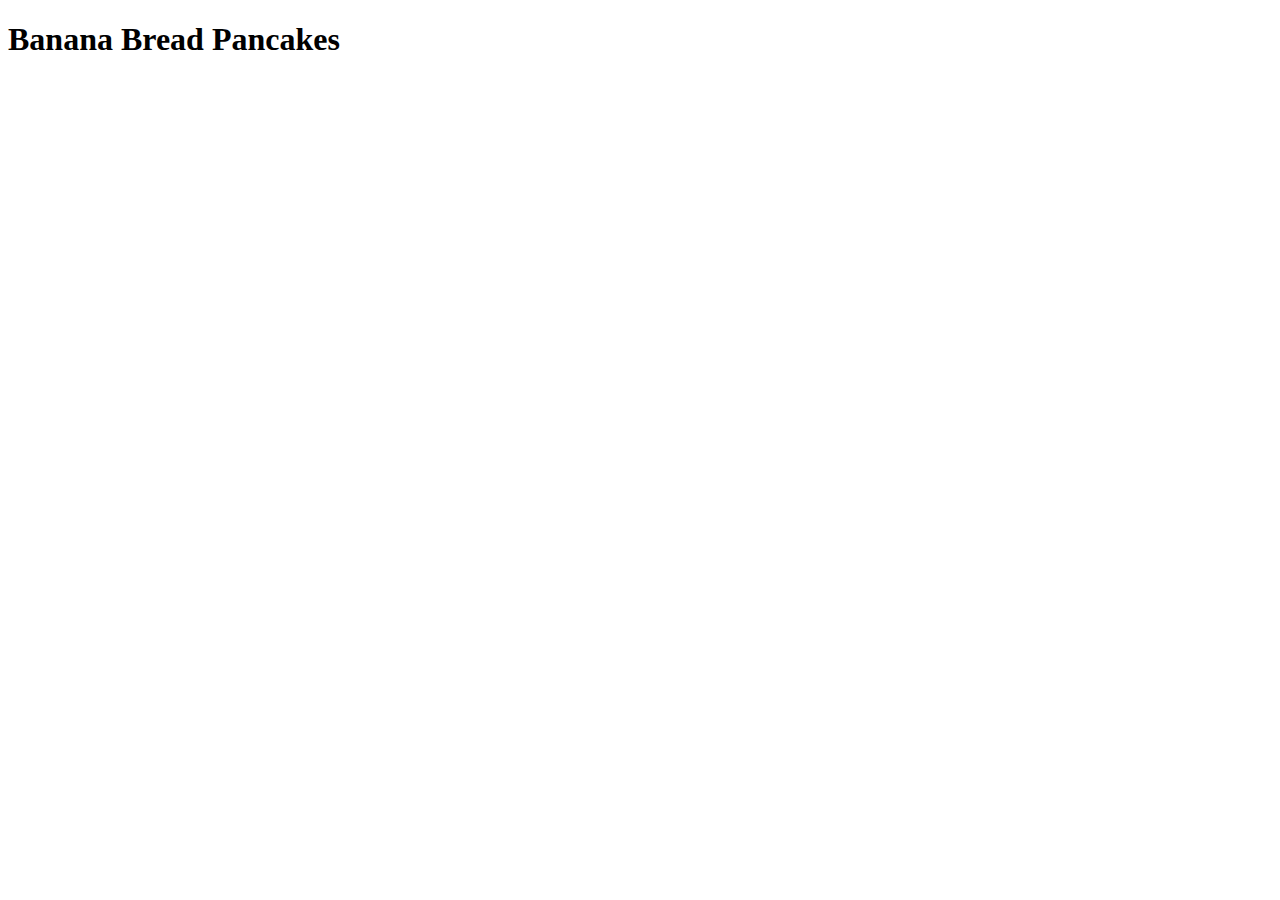
==== recipes/bananaBreadPC.html @ a73edbd0 "Created index.html and recipe repo with bananaBreadPC.html" ====
<!DOCTYPE html>
<html lang="en">

<head>
    <meta charset="UTF-8">
    <meta http-equiv="X-UA-Compatible" content="IE=edge">
    <meta name="viewport" content="width=device-width, initial-scale=1.0">
    <title>Banana Bread Pancakes</title>
</head>

<body>
    <h1>Banana Bread Pancakes</h1>
</body>

</html>
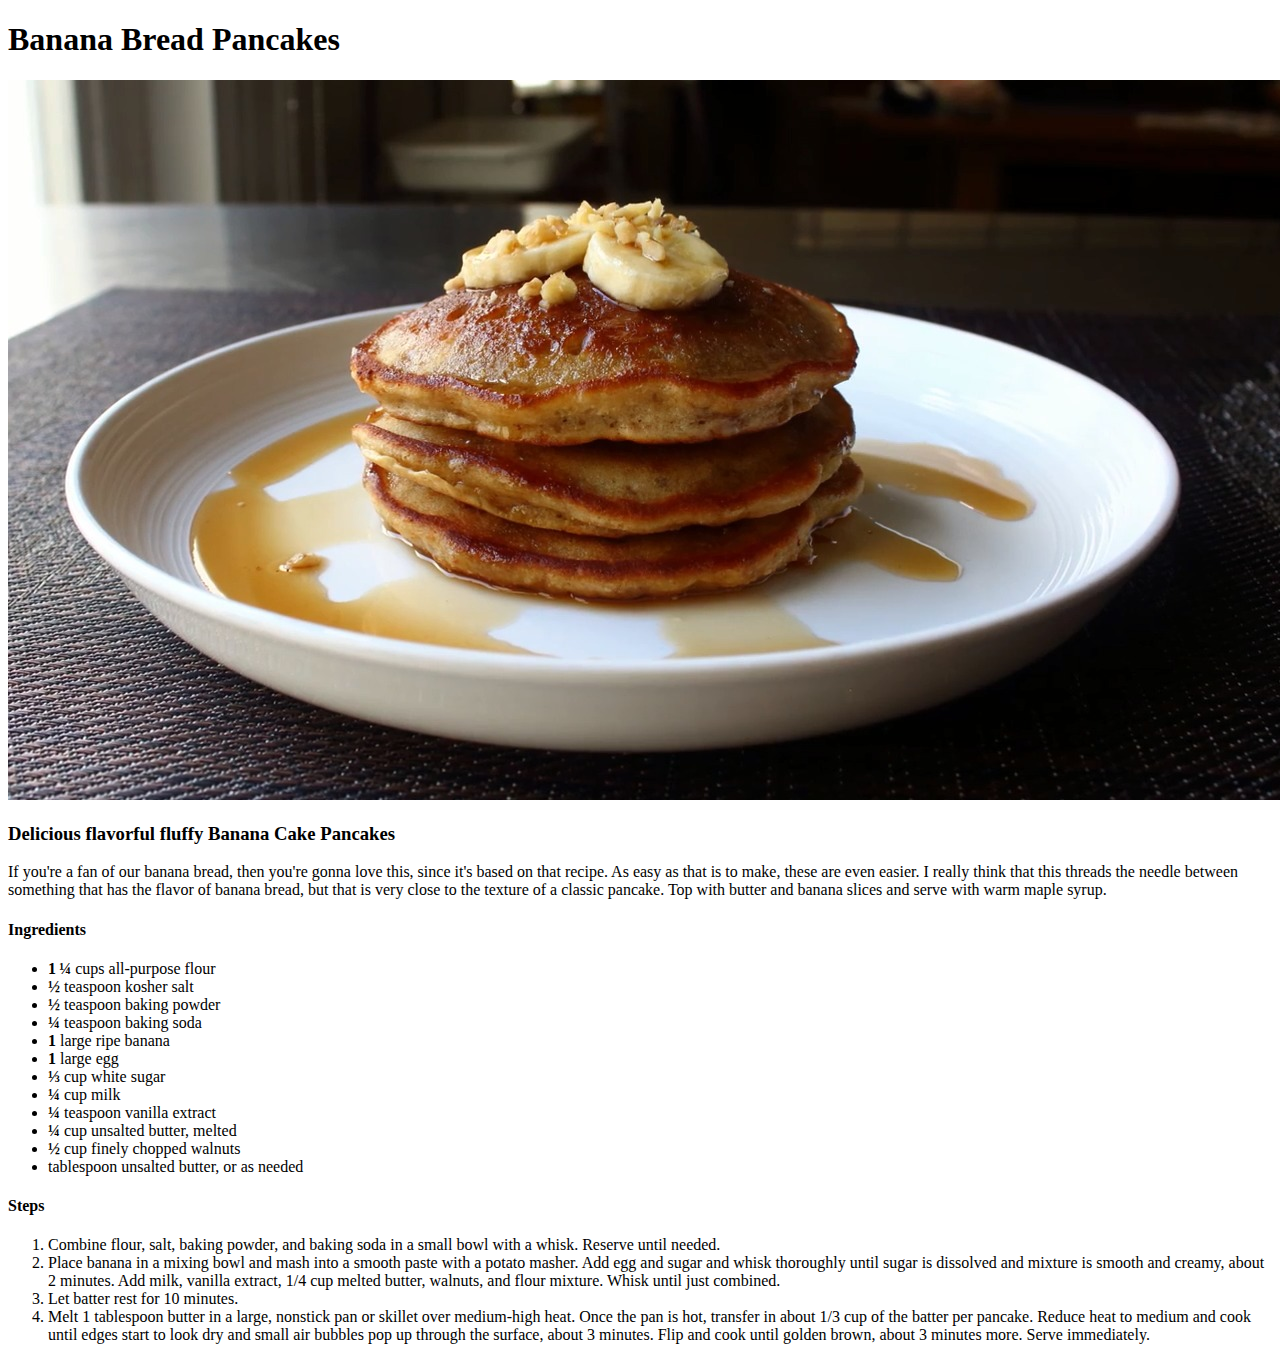
==== commit 2cd974b1: "Added full recipe list and steps for Banana Bread Pancakes / With image" ====
--- a/recipes/bananaBreadPC.html
+++ b/recipes/bananaBreadPC.html
@@ -9,7 +9,46 @@
 </head>
 
 <body>
-    <h1>Banana Bread Pancakes</h1>
+    <div>
+        <h1>Banana Bread Pancakes</h1>
+        <img src="bananaCakePanCakes.jpg" alt="Image of finished Banana Bread Pancakes">
+        <h3>Delicious flavorful fluffy Banana Cake Pancakes</h3>
+        <p>If you're a fan of our banana bread, then you're gonna love this, since it's based on that recipe. As easy
+            as
+            that is to make, these are even easier. I really think that this threads the needle between something that
+            has the flavor of banana bread, but that is very close to the texture of a classic pancake. Top with butter
+            and banana slices and serve with warm maple syrup.</p>
+
+        <h4>Ingredients</h4>
+        <ul>
+            <li><strong>1 ¼</strong> cups all-purpose flour</li>
+            <li><strong>½</strong> teaspoon kosher salt</li>
+            <li><strong>½</strong> teaspoon baking powder</li>
+            <li><strong>¼</strong> teaspoon baking soda</li>
+            <li><strong>1</strong> large ripe banana</li>
+            <li><strong>1</strong> large egg</li>
+            <li><strong>⅓</strong> cup white sugar</li>
+            <li><strong>¼</strong> cup milk</li>
+            <li><strong>¼</strong> teaspoon vanilla extract</li>
+            <li><strong>¼</strong> cup unsalted butter, melted</li>
+            <li><strong>½</strong> cup finely chopped walnuts</li>
+            <li>tablespoon unsalted butter, or as needed</li>
+        </ul>
+
+        <h4>Steps</h4>
+        <ol>
+            <li>Combine flour, salt, baking powder, and baking soda in a small bowl with a whisk. Reserve until needed.
+            </li>
+            <li>Place banana in a mixing bowl and mash into a smooth paste with a potato masher. Add egg and sugar and
+                whisk thoroughly until sugar is dissolved and mixture is smooth and creamy, about 2 minutes. Add milk,
+                vanilla extract, 1/4 cup melted butter, walnuts, and flour mixture. Whisk until just combined.</li>
+            <li>Let batter rest for 10 minutes.</li>
+            <li>Melt 1 tablespoon butter in a large, nonstick pan or skillet over medium-high heat. Once the pan is hot,
+                transfer in about 1/3 cup of the batter per pancake. Reduce heat to medium and cook until edges start to
+                look dry and small air bubbles pop up through the surface, about 3 minutes. Flip and cook until golden
+                brown, about 3 minutes more. Serve immediately.</li>
+        </ol>
+    </div>
 </body>
 
 </html>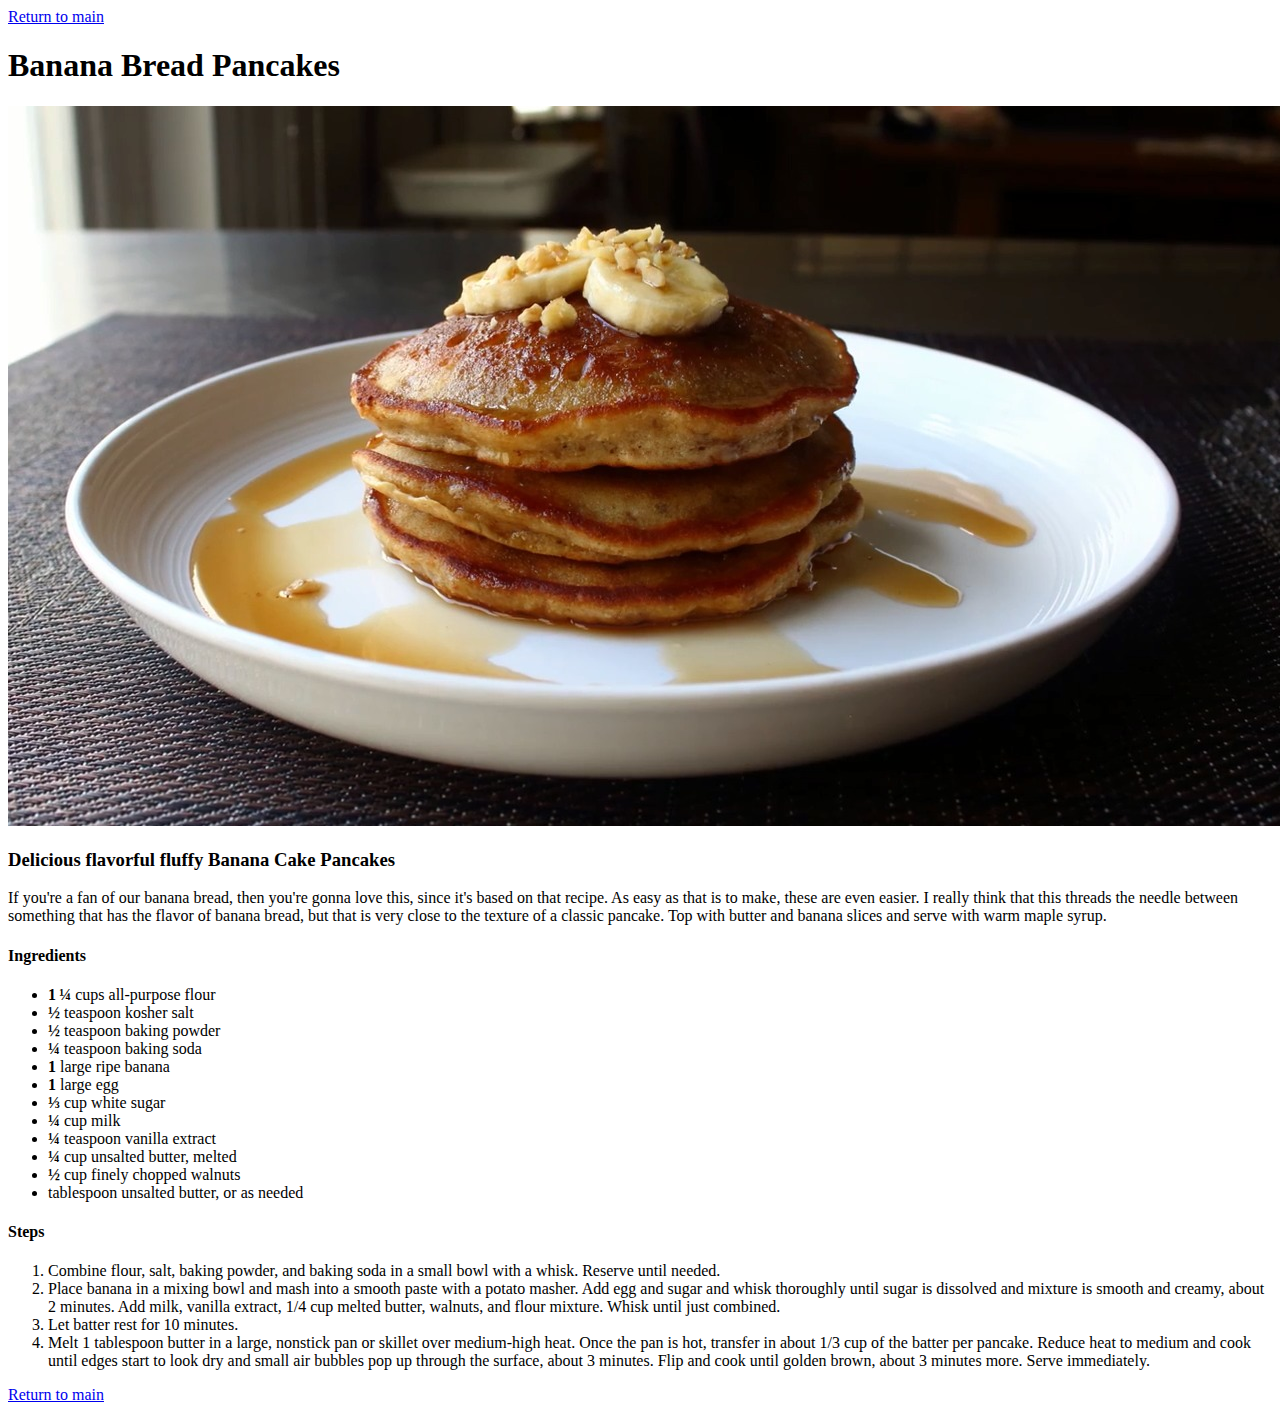
==== commit 7fc7de71: "Added link to return to main index.html" ====
--- a/recipes/bananaBreadPC.html
+++ b/recipes/bananaBreadPC.html
@@ -9,46 +9,67 @@
 </head>
 
 <body>
+    <nav>
+        <a href="../index.html">Return to main</a>
+    </nav>
     <div>
         <h1>Banana Bread Pancakes</h1>
-        <img src="bananaCakePanCakes.jpg" alt="Image of finished Banana Bread Pancakes">
+        <div>
+            <img src="bananaCakePanCakes.jpg" alt="Image of finished Banana Bread Pancakes">
+        </div>
         <h3>Delicious flavorful fluffy Banana Cake Pancakes</h3>
-        <p>If you're a fan of our banana bread, then you're gonna love this, since it's based on that recipe. As easy
-            as
-            that is to make, these are even easier. I really think that this threads the needle between something that
-            has the flavor of banana bread, but that is very close to the texture of a classic pancake. Top with butter
-            and banana slices and serve with warm maple syrup.</p>
+        <div>
+            <p>If you're a fan of our banana bread, then you're gonna love this, since it's based on that recipe. As
+                easy
+                as
+                that is to make, these are even easier. I really think that this threads the needle between something
+                that
+                has the flavor of banana bread, but that is very close to the texture of a classic pancake. Top with
+                butter
+                and banana slices and serve with warm maple syrup.</p>
+        </div>
 
         <h4>Ingredients</h4>
-        <ul>
-            <li><strong>1 ¼</strong> cups all-purpose flour</li>
-            <li><strong>½</strong> teaspoon kosher salt</li>
-            <li><strong>½</strong> teaspoon baking powder</li>
-            <li><strong>¼</strong> teaspoon baking soda</li>
-            <li><strong>1</strong> large ripe banana</li>
-            <li><strong>1</strong> large egg</li>
-            <li><strong>⅓</strong> cup white sugar</li>
-            <li><strong>¼</strong> cup milk</li>
-            <li><strong>¼</strong> teaspoon vanilla extract</li>
-            <li><strong>¼</strong> cup unsalted butter, melted</li>
-            <li><strong>½</strong> cup finely chopped walnuts</li>
-            <li>tablespoon unsalted butter, or as needed</li>
-        </ul>
+        <div>
+            <ul>
+                <li><strong>1 ¼</strong> cups all-purpose flour</li>
+                <li><strong>½</strong> teaspoon kosher salt</li>
+                <li><strong>½</strong> teaspoon baking powder</li>
+                <li><strong>¼</strong> teaspoon baking soda</li>
+                <li><strong>1</strong> large ripe banana</li>
+                <li><strong>1</strong> large egg</li>
+                <li><strong>⅓</strong> cup white sugar</li>
+                <li><strong>¼</strong> cup milk</li>
+                <li><strong>¼</strong> teaspoon vanilla extract</li>
+                <li><strong>¼</strong> cup unsalted butter, melted</li>
+                <li><strong>½</strong> cup finely chopped walnuts</li>
+                <li>tablespoon unsalted butter, or as needed</li>
+            </ul>
+        </div>
+        <h4>Steps</h4>
+        <div>
+            <ol>
+                <li>Combine flour, salt, baking powder, and baking soda in a small bowl with a whisk. Reserve until
+                    needed.
+                </li>
+                <li>Place banana in a mixing bowl and mash into a smooth paste with a potato masher. Add egg and sugar
+                    and
+                    whisk thoroughly until sugar is dissolved and mixture is smooth and creamy, about 2 minutes. Add
+                    milk,
+                    vanilla extract, 1/4 cup melted butter, walnuts, and flour mixture. Whisk until just combined.</li>
+                <li>Let batter rest for 10 minutes.</li>
+                <li>Melt 1 tablespoon butter in a large, nonstick pan or skillet over medium-high heat. Once the pan is
+                    hot,
+                    transfer in about 1/3 cup of the batter per pancake. Reduce heat to medium and cook until edges
+                    start to
+                    look dry and small air bubbles pop up through the surface, about 3 minutes. Flip and cook until
+                    golden
+                    brown, about 3 minutes more. Serve immediately.</li>
+            </ol>
+        </div>
+    </div>
 
-        <h4>Steps</h4>
-        <ol>
-            <li>Combine flour, salt, baking powder, and baking soda in a small bowl with a whisk. Reserve until needed.
-            </li>
-            <li>Place banana in a mixing bowl and mash into a smooth paste with a potato masher. Add egg and sugar and
-                whisk thoroughly until sugar is dissolved and mixture is smooth and creamy, about 2 minutes. Add milk,
-                vanilla extract, 1/4 cup melted butter, walnuts, and flour mixture. Whisk until just combined.</li>
-            <li>Let batter rest for 10 minutes.</li>
-            <li>Melt 1 tablespoon butter in a large, nonstick pan or skillet over medium-high heat. Once the pan is hot,
-                transfer in about 1/3 cup of the batter per pancake. Reduce heat to medium and cook until edges start to
-                look dry and small air bubbles pop up through the surface, about 3 minutes. Flip and cook until golden
-                brown, about 3 minutes more. Serve immediately.</li>
-        </ol>
-    </div>
+    <a href="../index.html">Return to main</a>
 </body>
 
 </html>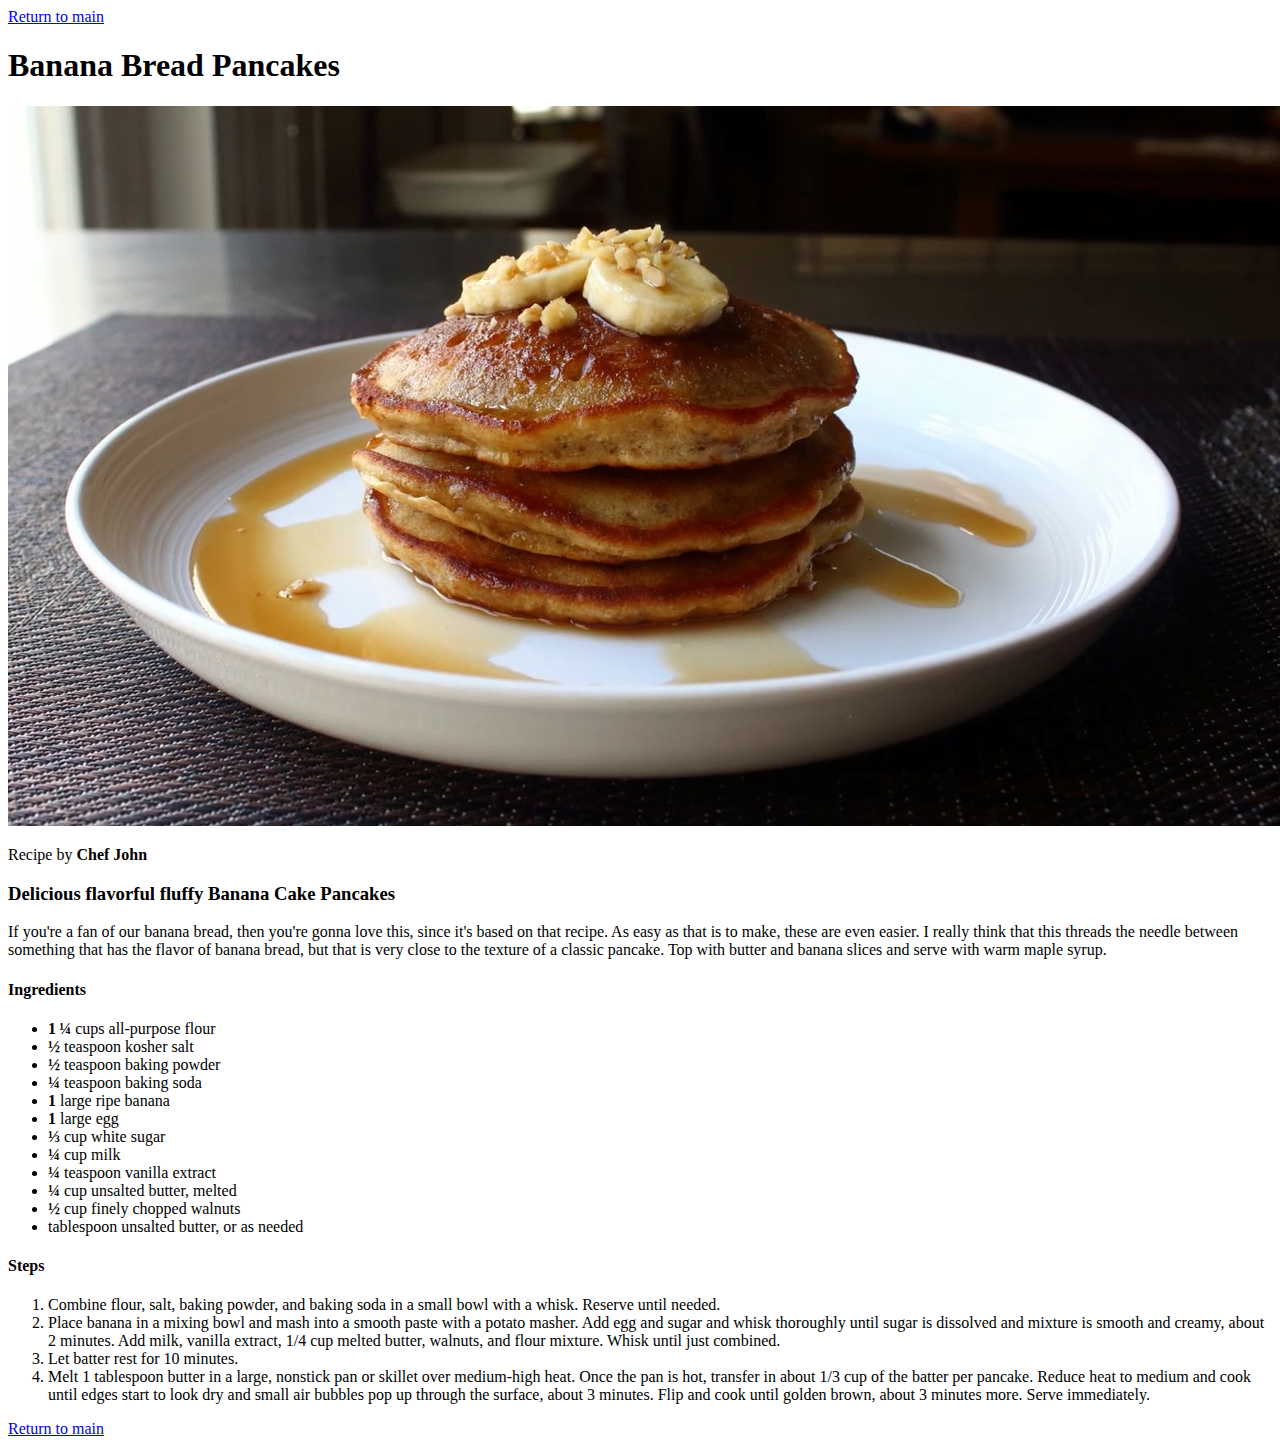
==== commit 7b11dbb1: "Added Pumpkin pancakes recipes w/image and link back to main along with credits belonging to recipe " ====
--- a/recipes/bananaBreadPC.html
+++ b/recipes/bananaBreadPC.html
@@ -15,7 +15,8 @@
     <div>
         <h1>Banana Bread Pancakes</h1>
         <div>
-            <img src="bananaCakePanCakes.jpg" alt="Image of finished Banana Bread Pancakes">
+            <img src="images/bananaCakePanCakes.jpg" alt="Image of finished Banana Bread Pancakes">
+            <p>Recipe by <strong>Chef John</strong></p>
         </div>
         <h3>Delicious flavorful fluffy Banana Cake Pancakes</h3>
         <div>
@@ -46,6 +47,7 @@
                 <li>tablespoon unsalted butter, or as needed</li>
             </ul>
         </div>
+
         <h4>Steps</h4>
         <div>
             <ol>
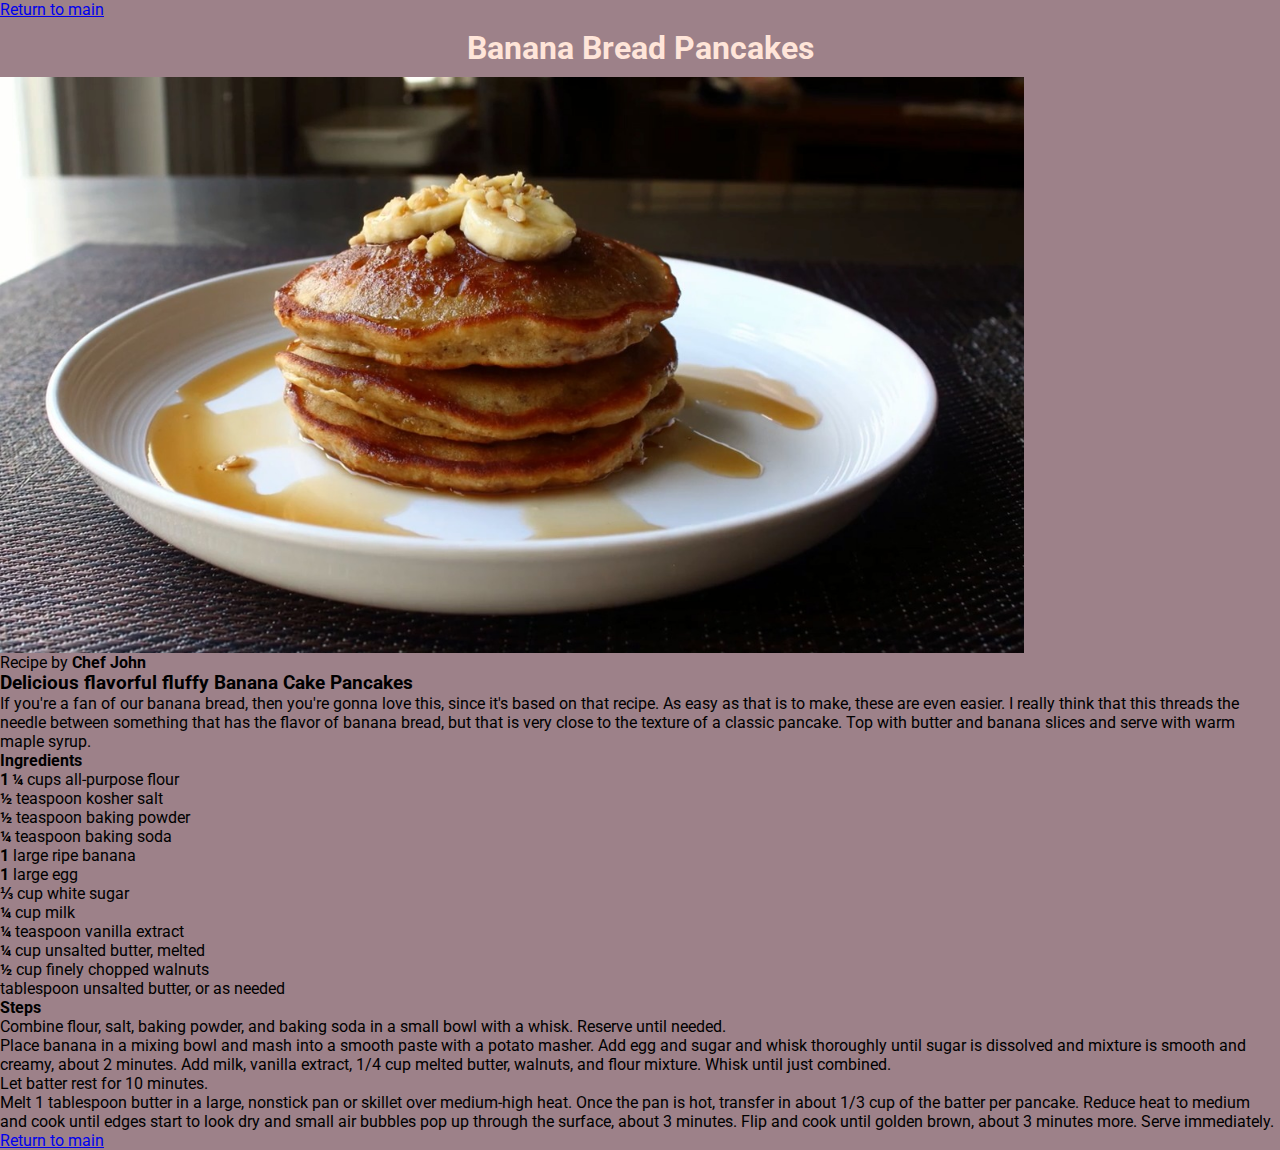
==== commit 892d5ead: "Added style.css file and linked to all html files" ====
--- a/recipes/bananaBreadPC.html
+++ b/recipes/bananaBreadPC.html
@@ -6,6 +6,9 @@
     <meta http-equiv="X-UA-Compatible" content="IE=edge">
     <meta name="viewport" content="width=device-width, initial-scale=1.0">
     <title>Banana Bread Pancakes</title>
+    <link rel="stylesheet" href="../style.css">
+    <link href="https://fonts.googleapis.com/css2?family=Roboto:ital,wght@0,400;0,700;1,100&display=swap"
+        rel="stylesheet">
 </head>
 
 <body>
--- a/style.css
+++ b/style.css
@@ -0,0 +1,24 @@
+* {
+    font-family: 'Roboto', sans-serif;
+    padding: 0;
+    margin: 0;
+    background-color: #9D8189;
+}
+
+img {
+    width: 80%;
+    height: 80%;
+    display: block;
+}
+
+h1 {
+    text-align: center;
+    padding: 10px 8px;
+    color: #FFE5D9;
+}
+
+.recipe {
+    display: flex;
+    justify-content: center;
+    align-items: center;
+}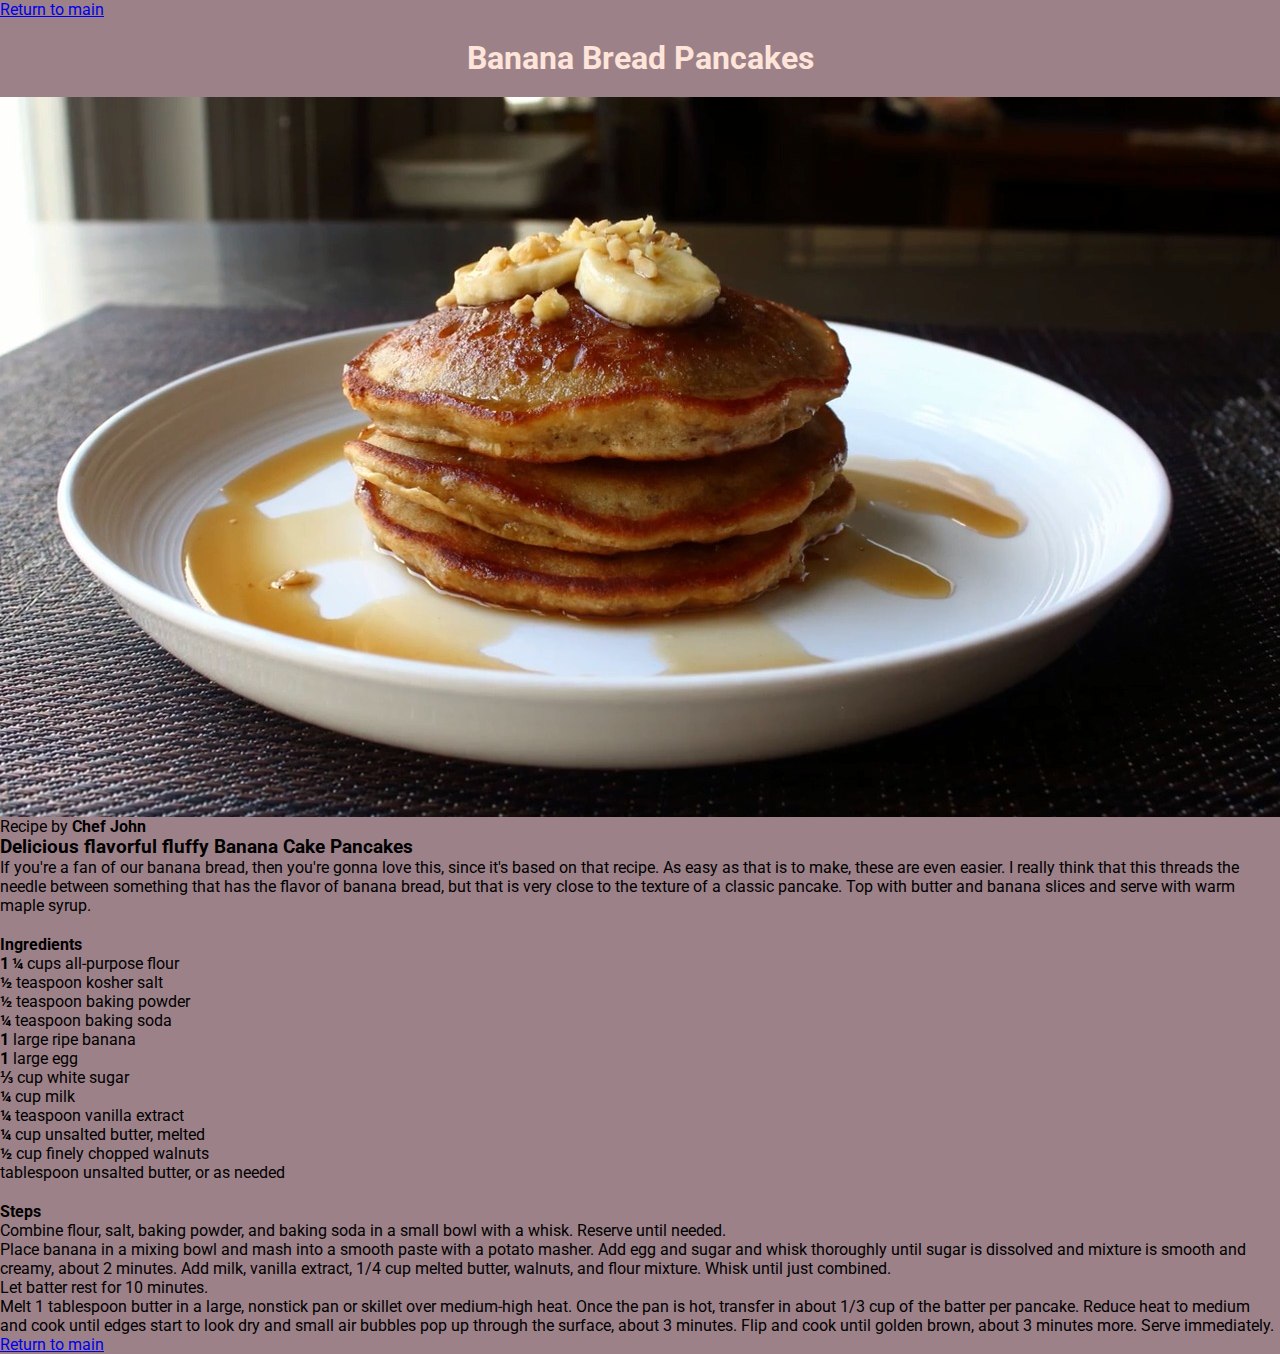
==== commit 64d83057: "Tweeking images... still needs more work" ====
--- a/recipes/bananaBreadPC.html
+++ b/recipes/bananaBreadPC.html
@@ -17,10 +17,12 @@
     </nav>
     <div>
         <h1>Banana Bread Pancakes</h1>
-        <div>
+        <div class="image">
             <img src="images/bananaCakePanCakes.jpg" alt="Image of finished Banana Bread Pancakes">
-            <p>Recipe by <strong>Chef John</strong></p>
+            <!-- <p>Recipe by <strong>Chef John</strong></p> -->
         </div>
+        <p>Recipe by <strong>Chef John</strong></p>
+
         <h3>Delicious flavorful fluffy Banana Cake Pancakes</h3>
         <div>
             <p>If you're a fan of our banana bread, then you're gonna love this, since it's based on that recipe. As
--- a/style.css
+++ b/style.css
@@ -5,15 +5,22 @@
     background-color: #9D8189;
 }
 
-img {
-    width: 80%;
-    height: 80%;
+/* img {
+    width: 75%;
+    height: 75%;
     display: block;
+
+} */
+
+.image {
+    display: flex;
+    justify-content: center;
+    align-items: center;
 }
 
 h1 {
     text-align: center;
-    padding: 10px 8px;
+    padding: 20px 8px;
     color: #FFE5D9;
 }
 
@@ -21,4 +28,8 @@
     display: flex;
     justify-content: center;
     align-items: center;
+}
+
+h4 {
+    padding-top: 20px;
 }